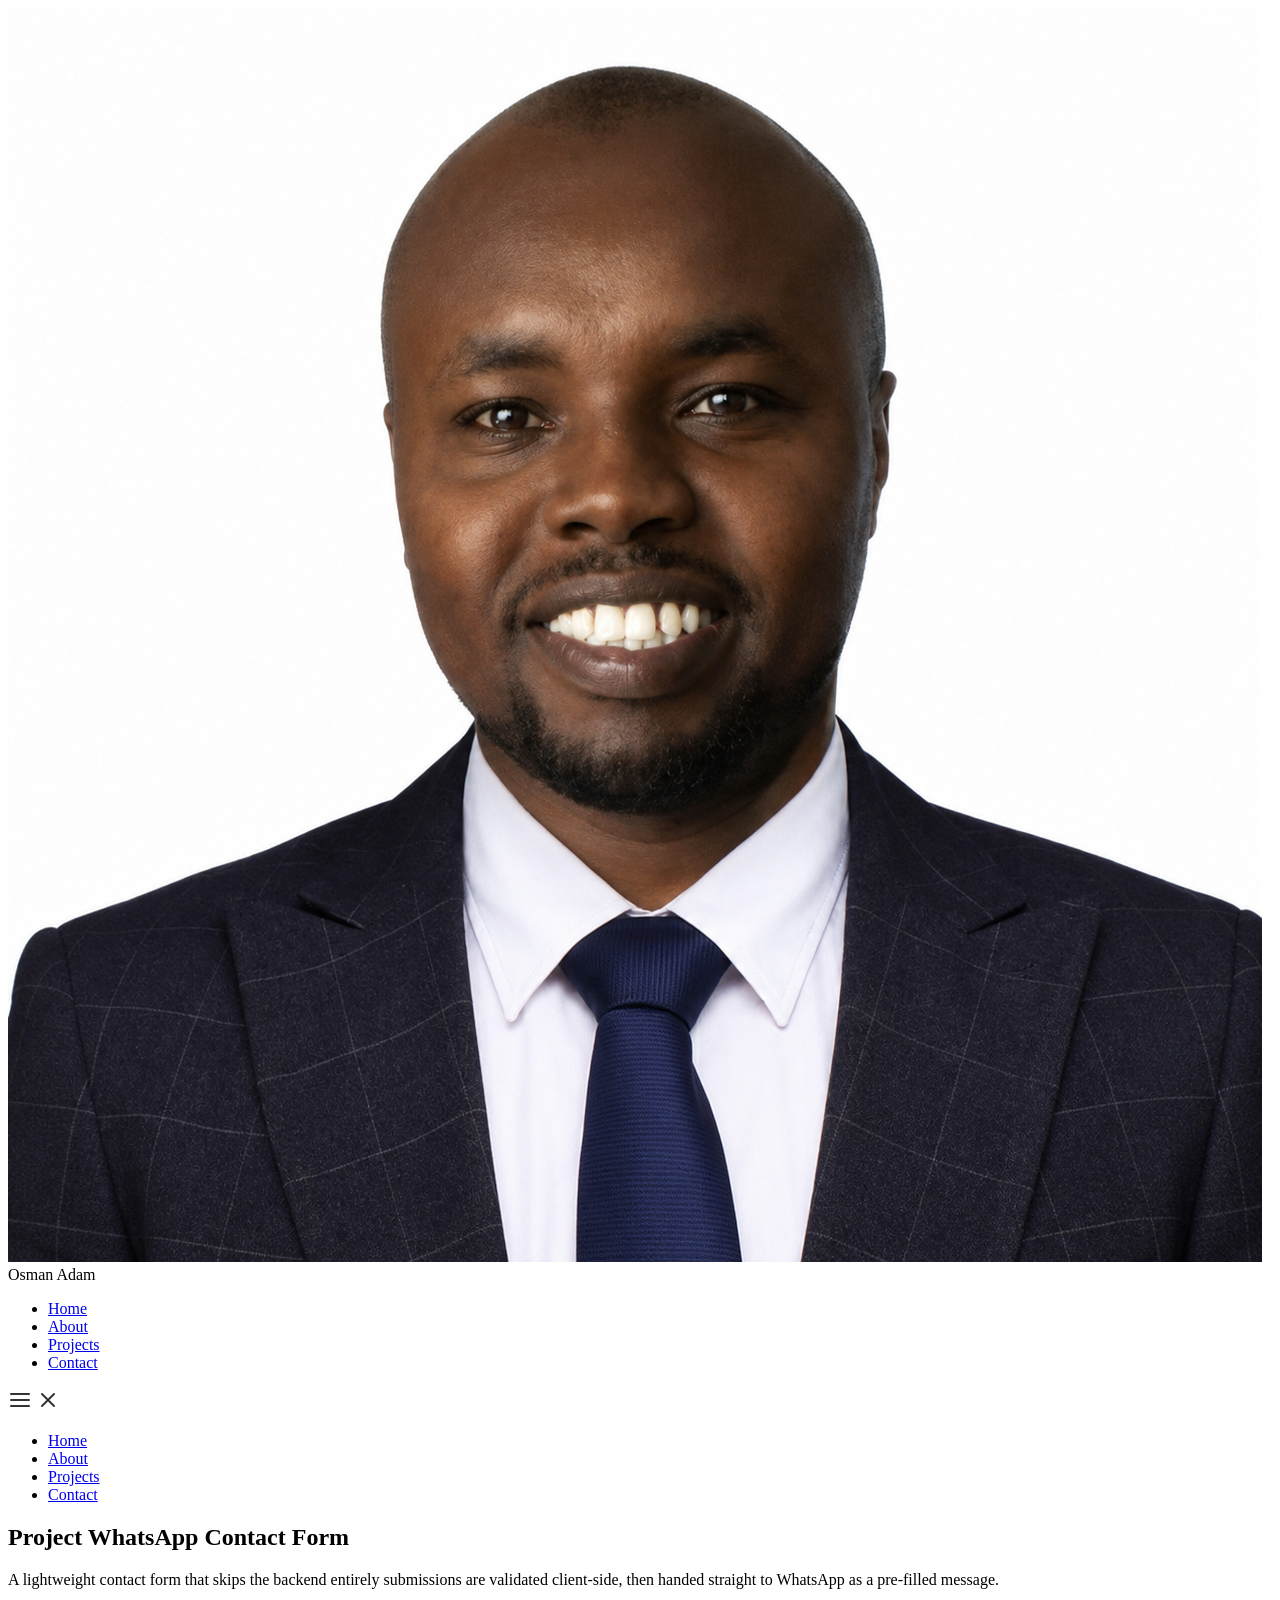
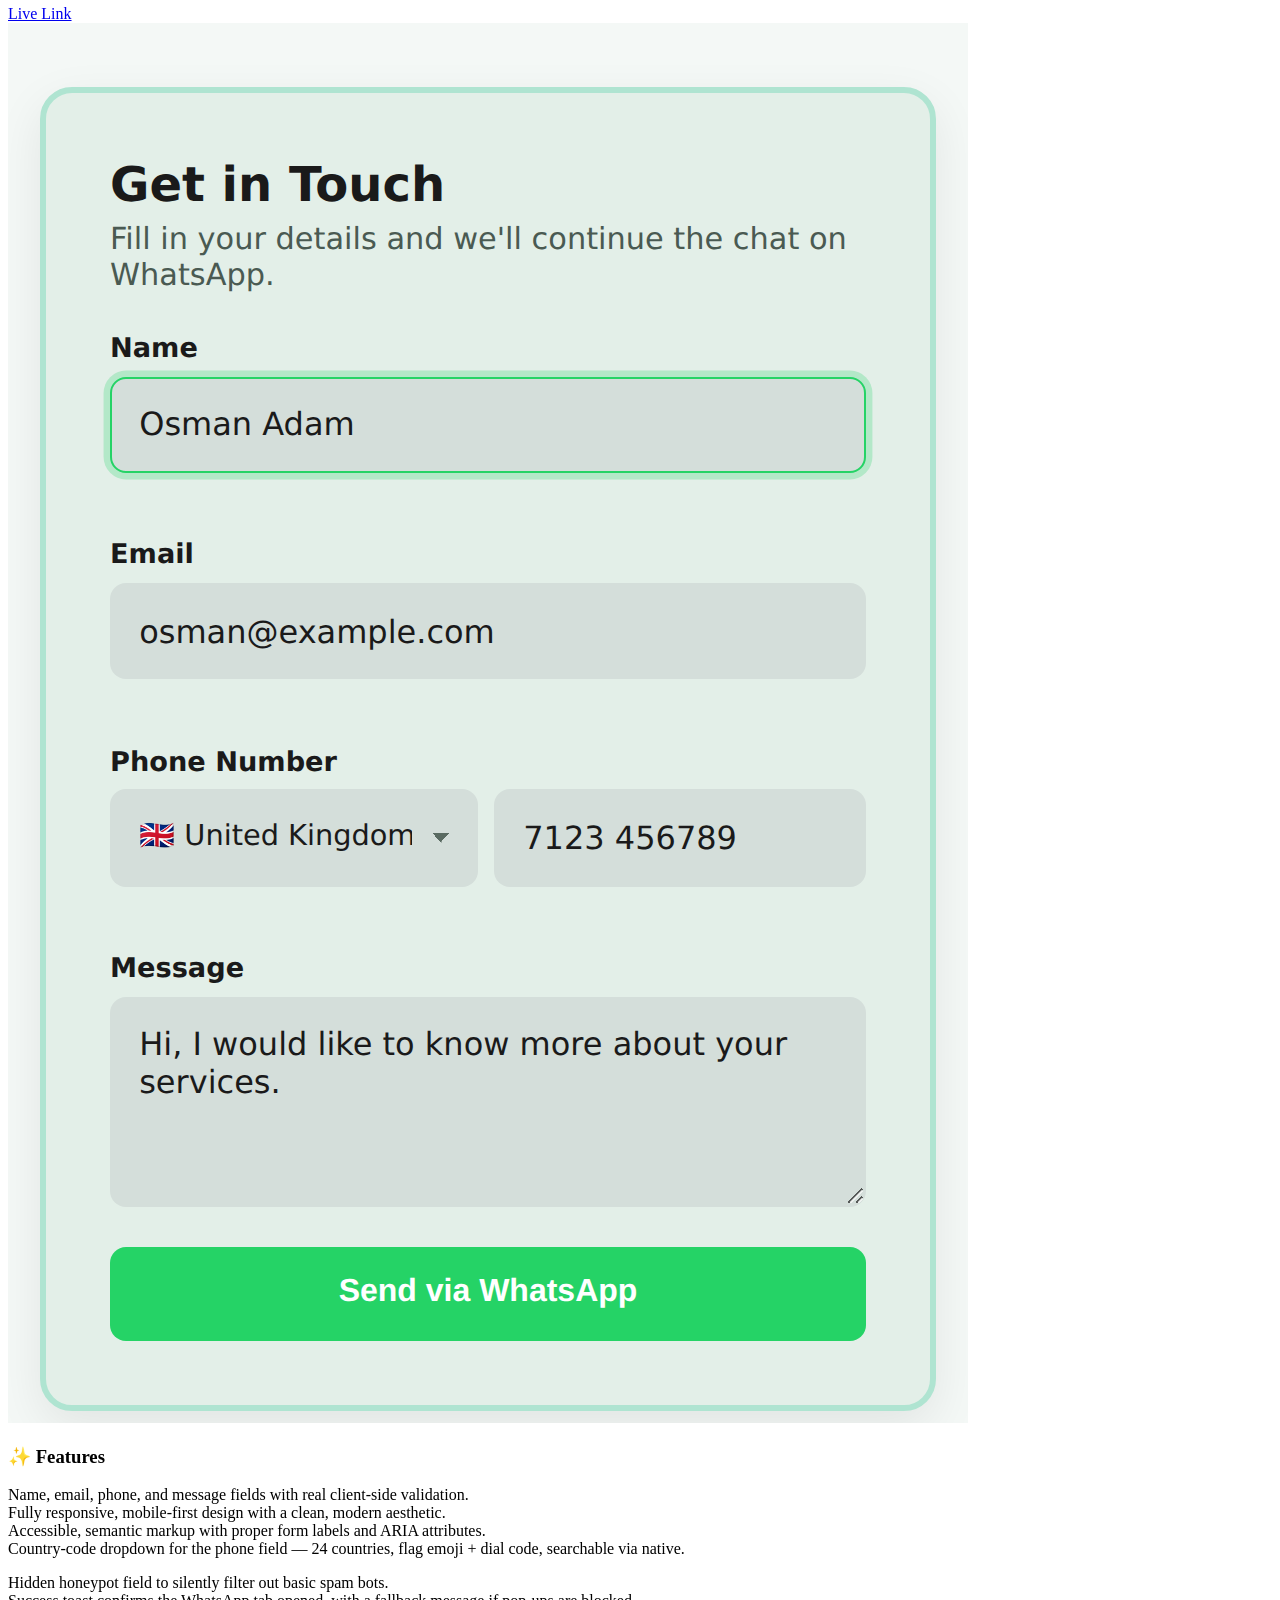
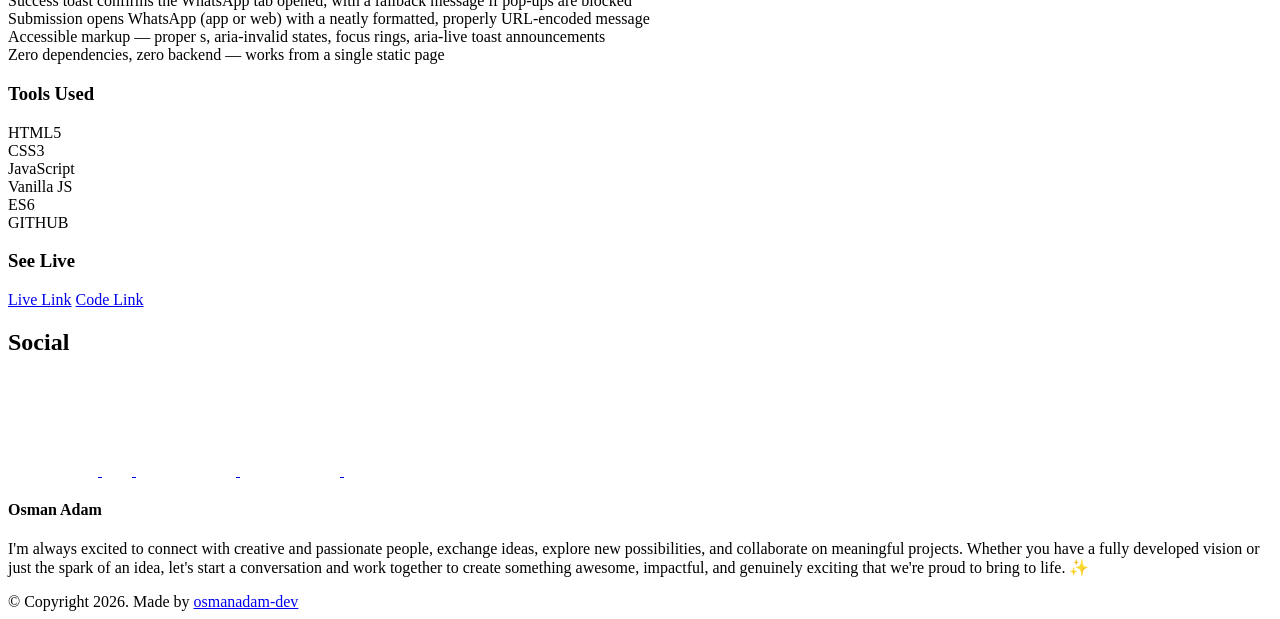
==== project-form.html @ 72ea2116 "Add files via upload" ====
<!DOCTYPE html>
<html lang="en">
  <head>
    <meta charset="UTF-8" />
    <meta name="viewport" content="width=device-width, initial-scale=1.0" />
    <meta http-equiv="X-UA-Compatible" content="ie=edge" />
    <title>Case Study of Project WhatsApp Contact Form</title>
    <meta name="description" content="Case study page of Project WhatsApp Contact Form" />

    <link rel="stylesheet" href="css/style.css" />

    <link rel="preconnect" href="https://fonts.googleapis.com" />
    <link rel="preconnect" href="https://fonts.gstatic.com" crossorigin />
    <link
      href="https://fonts.googleapis.com/css2?family=Source+Sans+Pro:wght@400;600;700;900&display=swap"
      rel="stylesheet"
    />
  </head>
  <body>
    <header class="header">
      <div class="header__content">
        <div class="header__logo-container">
          <div class="header__logo-img-cont">
            <img
              src="./assets/jpeg/osman.png"
              alt="Osman Adam Logo Image"
              class="header__logo-img"
            />
          </div>
          <span class="header__logo-sub">Osman Adam</span>
        </div>
        <div class="header__main">
          <ul class="header__links">
            <li class="header__link-wrapper">
              <a href="./index.html" class="header__link"> Home </a>
            </li>
            <li class="header__link-wrapper">
              <a href="./index.html#about" class="header__link">About </a>
            </li>
            <li class="header__link-wrapper">
              <a href="./index.html#projects" class="header__link">
                Projects
              </a>
            </li>
            <li class="header__link-wrapper">
              <a href="./index.html#contact" class="header__link"> Contact </a>
            </li>
          </ul>
          <div class="header__main-ham-menu-cont">
            <img
              src="./assets/svg/ham-menu.svg"
              alt="hamburger menu"
              class="header__main-ham-menu"
            />
            <img
              src="./assets/svg/ham-menu-close.svg"
              alt="hamburger menu close"
              class="header__main-ham-menu-close d-none"
            />
          </div>
        </div>
      </div>
      <div class="header__sm-menu">
        <div class="header__sm-menu-content">
          <ul class="header__sm-menu-links">
            <li class="header__sm-menu-link">
              <a href="./index.html"> Home </a>
            </li>

            <li class="header__sm-menu-link">
              <a href="./index.html#about"> About </a>
            </li>

            <li class="header__sm-menu-link">
              <a href="./index.html#projects"> Projects </a>
            </li>

            <li class="header__sm-menu-link">
              <a href="./index.html#contact"> Contact </a>
            </li>
          </ul>
        </div>
      </div>
    </header>
    <section class="project-cs-hero">
      <div class="project-cs-hero__content">
        <h1 class="heading-primary">Project WhatsApp Contact Form</h1>
        <div class="project-cs-hero__info">
          <p class="text-primary">
            A lightweight contact form that skips the backend entirely submissions 
            are validated client-side, then handed straight to WhatsApp as a pre-filled 
            message.
          </p>
        </div>
        <div class="project-cs-hero__cta">
          <a href="https://whats-app-contact-form.vercel.app/" class="btn btn--bg" target="_blank">Live Link</a>
        </div>
      </div>
    </section>
    <section class="project-details">
      <div class="main-container">
        <div class="project-details__content">
          <div class="project-details__showcase-img-cont">
            <img
              src="./assets/jpeg/form-filled.png"
              alt="Project Image"
              class="project-details__showcase-img"
            />
          </div>
          <div class="project-details__content-main">
            <div class="project-details__desc">
              <h3 class="project-details__content-title">✨ Features</h3>
              <p class="project-details__desc-para">
                Name, email, phone, and message fields with real client-side validation. <br/>
                Fully responsive, mobile-first design with a clean, modern aesthetic.<br/>
                Accessible, semantic markup with proper form labels and ARIA attributes.<br/>
                Country-code dropdown for the phone field — 24 countries, flag emoji + dial code, searchable via native. <br/>
              </p>
              <p class="project-details__desc-para">
                Hidden honeypot field to silently filter out basic spam bots.<br/>
                Success toast confirms the WhatsApp tab opened, with a fallback message if pop-ups are blocked<br/>
                Submission opens WhatsApp (app or web) with a neatly formatted, properly URL-encoded message<br/>
                Accessible markup — proper s, aria-invalid states, focus rings, aria-live toast announcements<br/>
                Zero dependencies, zero backend — works from a single static page
              </p>
            </div>
            <div class="project-details__tools-used">
              <h3 class="project-details__content-title">Tools Used</h3>
              <div class="skills">
                <div class="skills__skill">HTML5</div>
              <div class="skills__skill">CSS3</div>
              <div class="skills__skill">JavaScript</div>
              <div class="skills__skill">Vanilla JS</div>
              <div class="skills__skill">ES6</div>
              <div class="skills__skill">GITHUB</div>
              </div>
            </div>
            <div class="project-details__links">
              <h3 class="project-details__content-title">See Live</h3>
              <a
                href="https://whats-app-contact-form.vercel.app/"
                class="btn btn--med btn--theme project-details__links-btn"
                target="_blank"
                >Live Link</a
              >
              <a
                href="https://github.com/osmanadam-dev/whatsApp-contact-form"
                class="btn btn--med btn--theme-inv project-details__links-btn"
                target="_blank"
                >Code Link</a
              >
            </div>
          </div>
        </div>
      </div>
    </section>
    <footer class="main-footer">
      <div class="main-container">
        <div class="main-footer__upper">
          <div class="main-footer__row main-footer__row-1">
            <h2 class="heading heading-sm main-footer__heading-sm">
              <span>Social</span>
            </h2>
            <div class="main-footer__social-cont">
              <a target="_blank" rel="noreferrer" href="https://www.linkedin.com/in/osmanadam-dev">
                <img
                  class="main-footer__icon"
                  src="./assets/png/linkedin-ico.png"
                  alt="icon"
                />
              </a>
              <a target="_blank" rel="noreferrer" href="https://github.com/osmanadam-dev">
                <img
                  class="main-footer__icon"
                  src="./assets/png/github-ico.png"
                  alt="icon"
                />
              </a>
              <a target="_blank" rel="noreferrer" href="https://x.com/osmanadamdev">
                <img
                  class="main-footer__icon"
                  src="./assets/png/twitter-ico.png"
                  alt="icon"
                />
              </a>
              <a target="_blank" rel="noreferrer" href="https://www.youtube.com/@osmanadamdev">
                <img
                  class="main-footer__icon"
                  src="./assets/png/yt-ico.png"
                  alt="icon"
                />
              </a>
              <a target="_blank" rel="noreferrer" href="https://www.instagram.com/osmanadamdev">
                <img
                  class="main-footer__icon main-footer__icon--mr-none"
                  src="./assets/png/insta-ico.png"
                  alt="icon"
                />
              </a>
            </div>
          </div>
          <div class="main-footer__row main-footer__row-2">
            <h4 class="heading heading-sm text-lt">Osman Adam</h4>
            <p class="main-footer__short-desc">
              I'm always excited to connect with creative and passionate people,
               exchange ideas, explore new possibilities, and collaborate on meaningful projects. 
               Whether you have a fully developed vision or just the spark of an idea, 
               let's start a conversation and work together to create something awesome, 
               impactful, and genuinely exciting that we're proud to bring to life. ✨

            </p>
          </div>
        </div>

        <div class="main-footer__lower">
          &copy; Copyright 2026. Made by
          <a rel="noreferrer" target="_blank" href="https://github.com/osmanadam-dev">
            osmanadam-dev</a
          >
        </div>
      </div>
    </footer>
    <script src="./index.js"></script>
  </body>
</html>
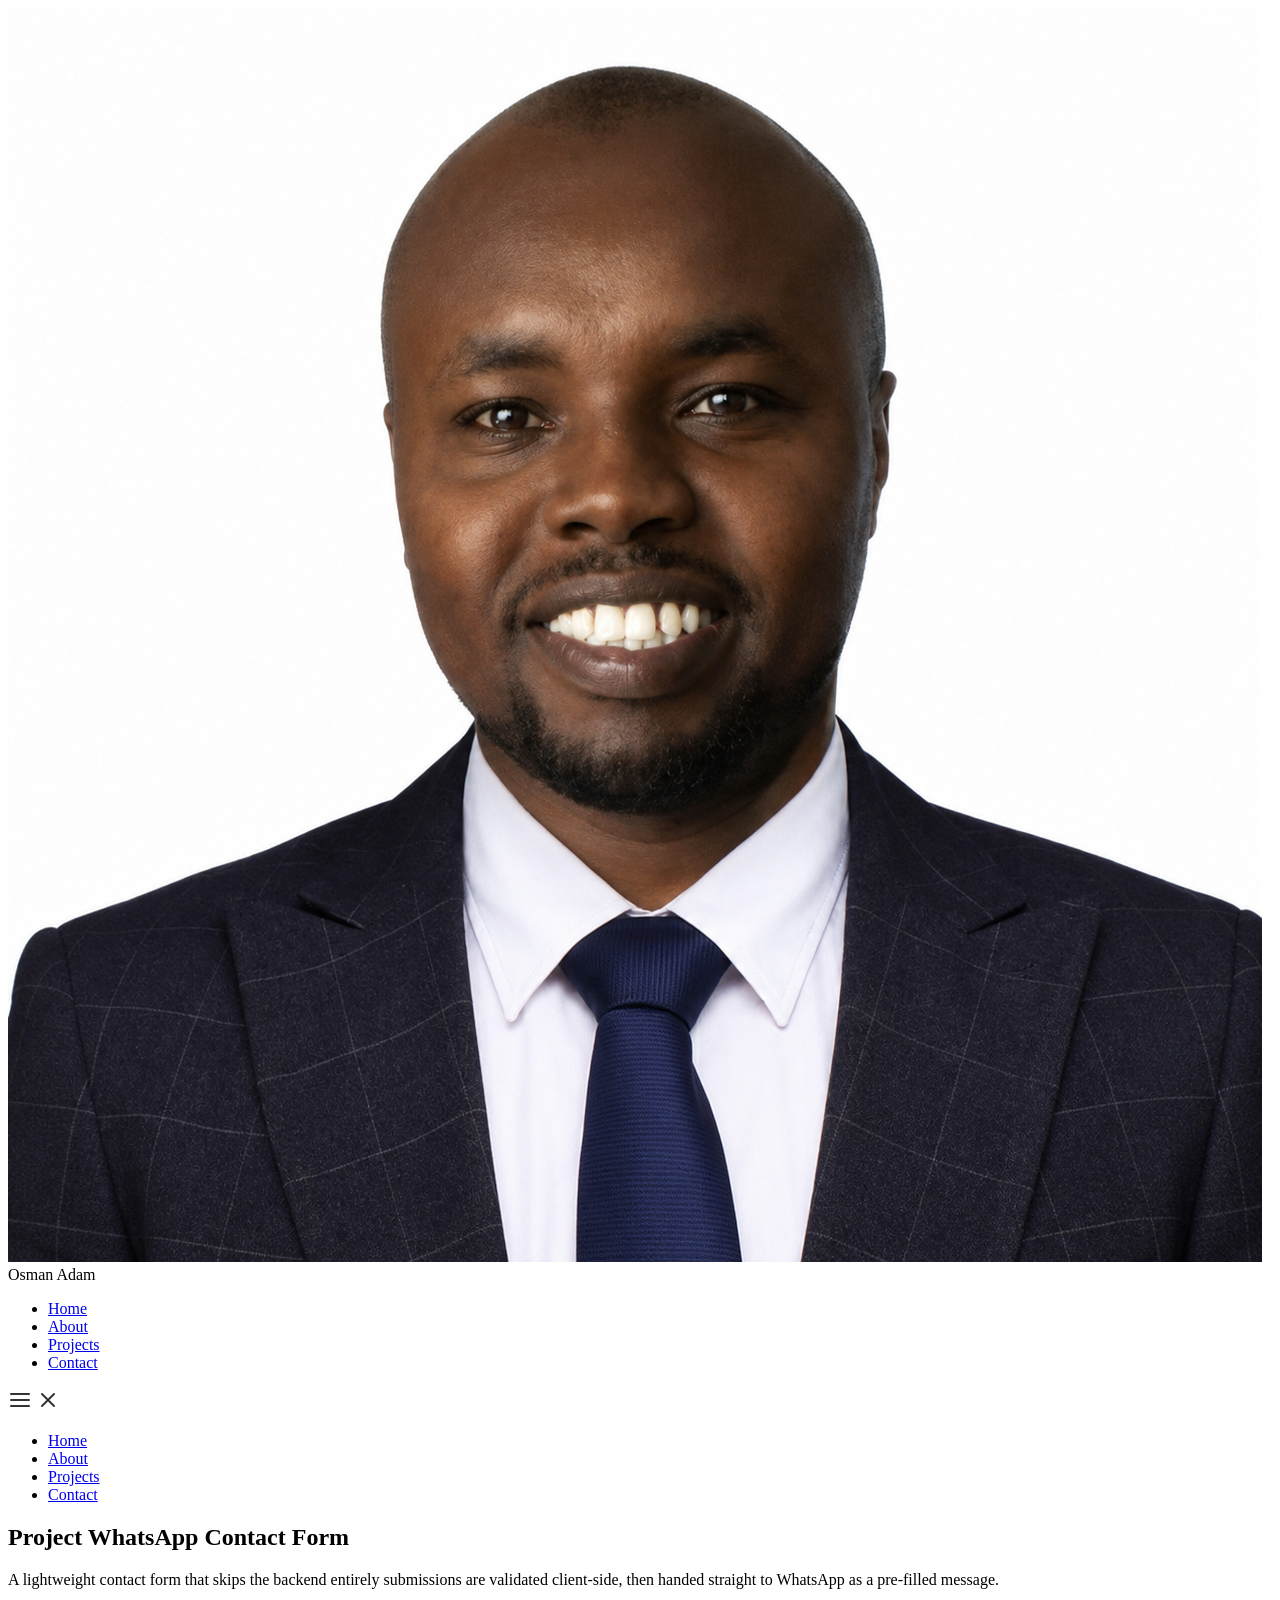
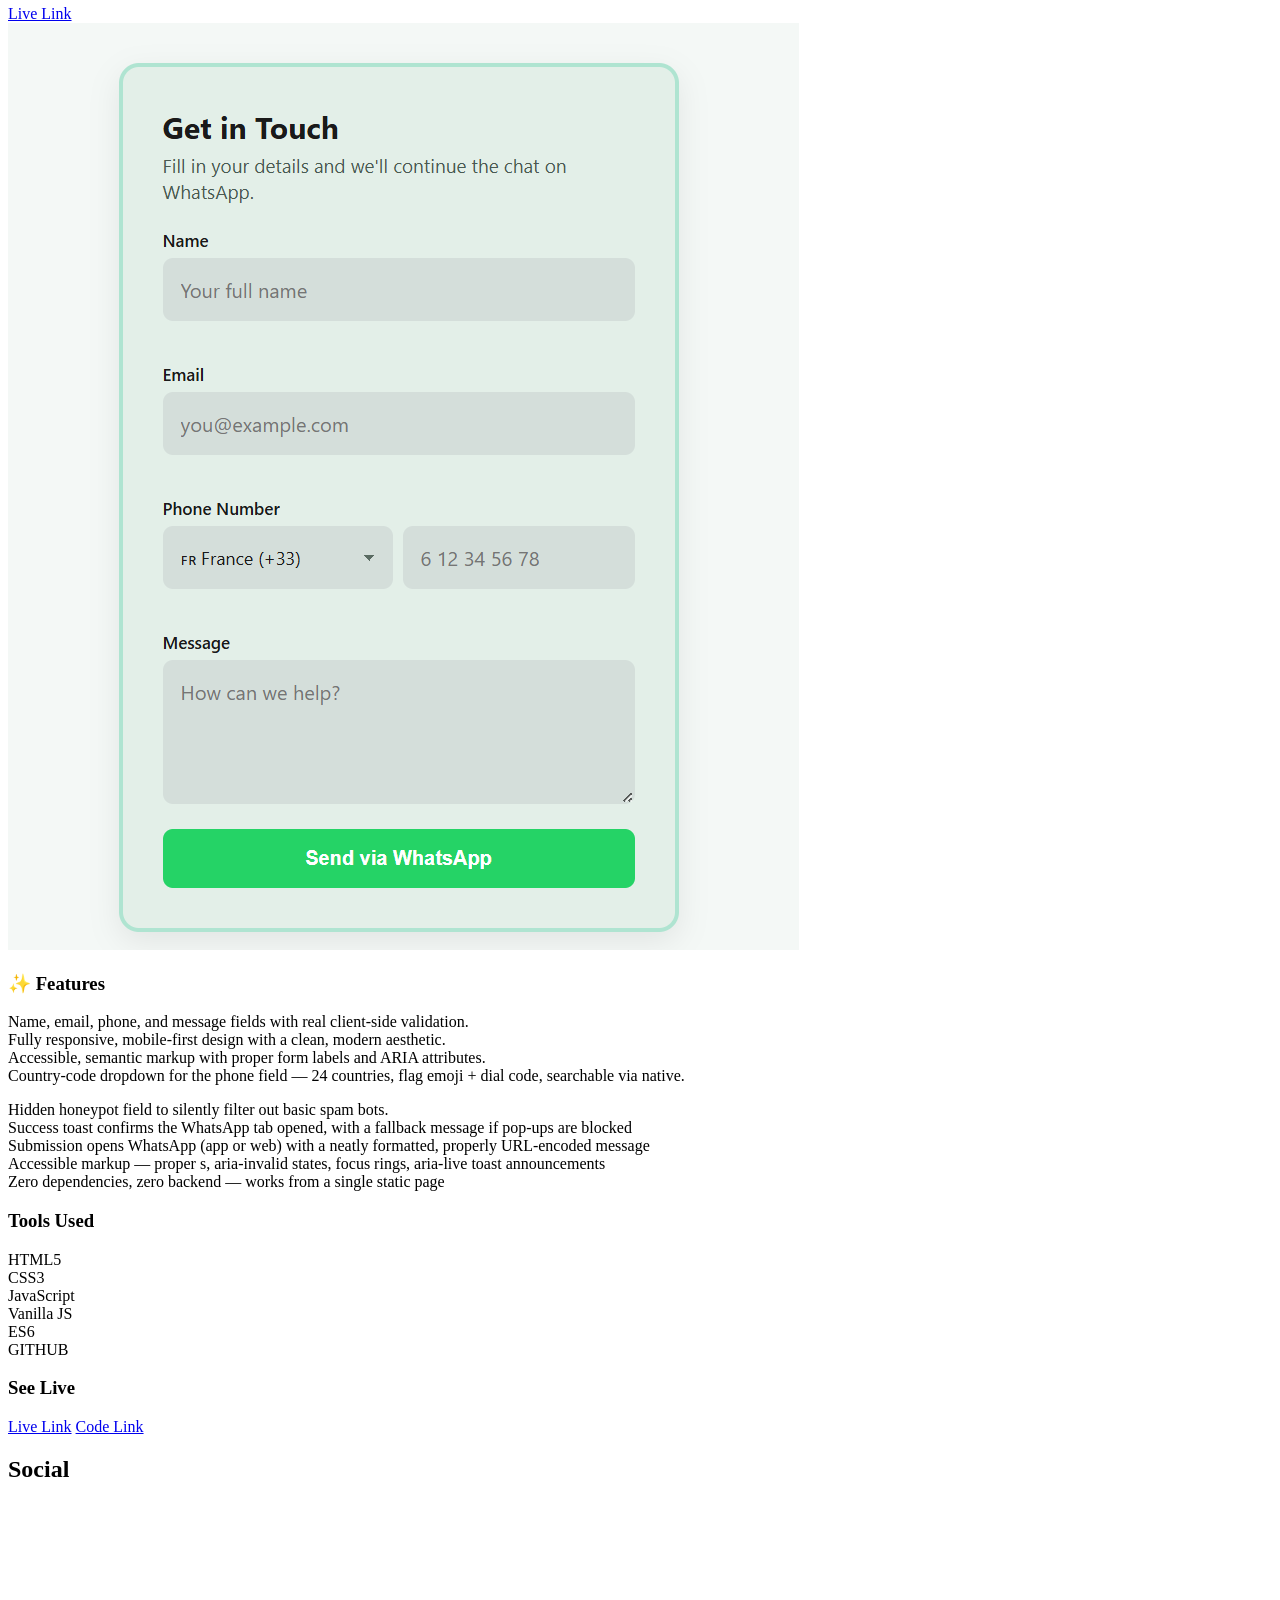
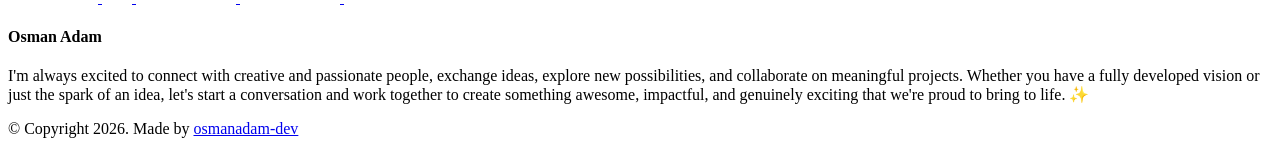
==== commit 3564d22d: "Update project-form.html" ====
--- a/project-form.html
+++ b/project-form.html
@@ -102,7 +102,7 @@
         <div class="project-details__content">
           <div class="project-details__showcase-img-cont">
             <img
-              src="./assets/jpeg/form-filled.png"
+              src="./assets/jpeg/form.png"
               alt="Project Image"
               class="project-details__showcase-img"
             />
